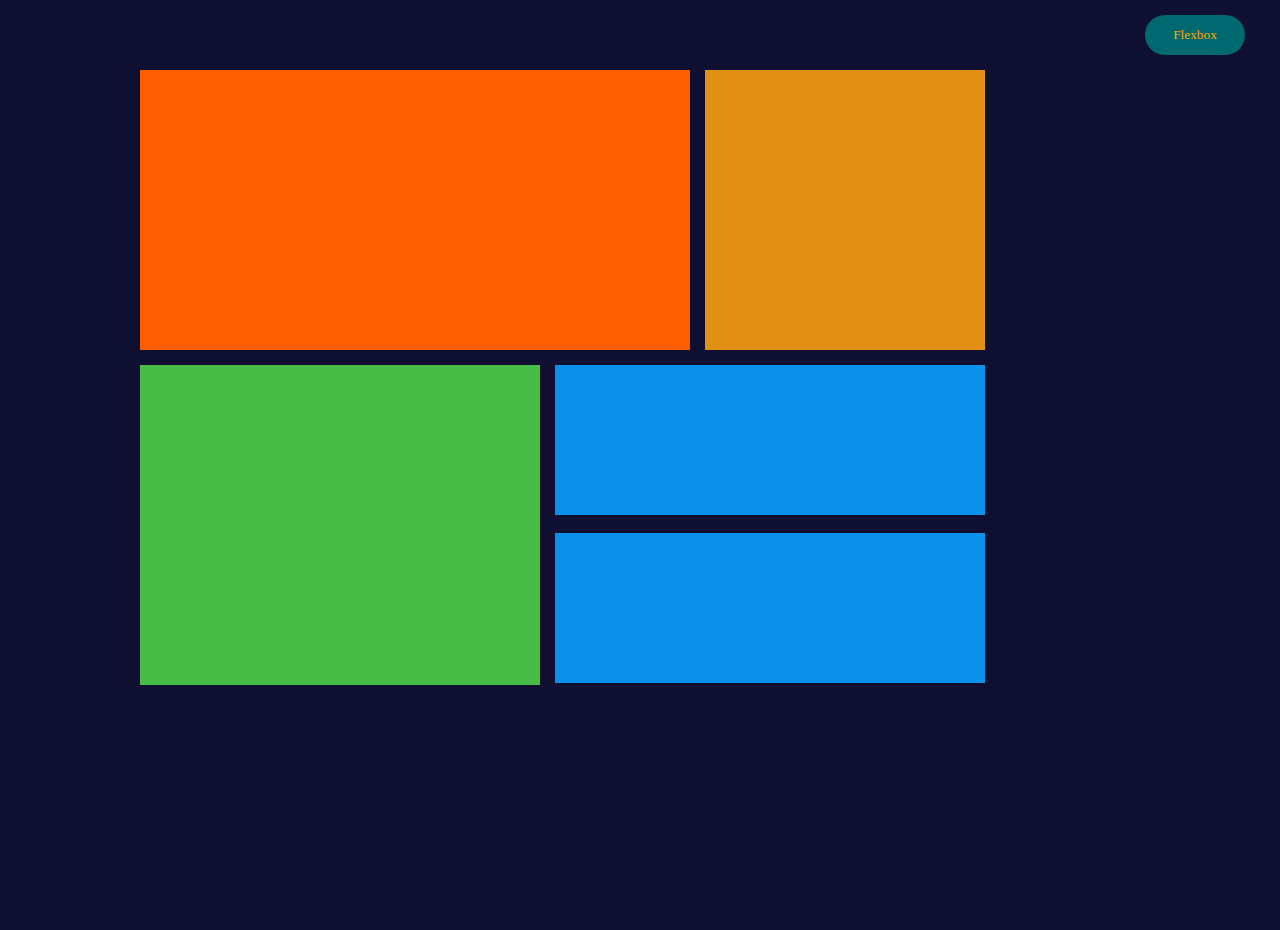
==== grid.html @ 62f55270 "First Commit" ====
<!DOCTYPE html>
<html lang="en">
<head>
    <meta charset="UTF-8">
    <meta http-equiv="X-UA-Compatible" content="IE=edge">
    <meta name="viewport" content="width=device-width, initial-scale=1.0">
    <title>Grid Layout</title>
    <link rel="stylesheet" href="style.css">
</head>
<body>
    <main>
        <header>
        <div><button id="gridbut"><a href="index.html">Flexbox</a></button></div>
    </header>
    <div class="griddiv">
        <div class="TL"></div>
        <div class="TR"></div>
        <div class="BL"></div>
        <div class="BR1"></div> 
        <div class="BR2"></div>                               
     </div>
    </main> 
</body>
</html>
---- style.css ----
header {
    font: 'Lexend Deca';
    text-align: right;
    margin: 10px;
    padding: 5px;
}

body {
    background-color: hsl(0, 0%, 95%);
    color: hsl(0, 0%, 95%);
    max-height: 100vh;
}

@font-face {
    font-family: 'Lexend Deca', 'Big Shoulder Display';
    @import src url(https://fonts.googleapis.com/css2?family=Big+Shoulders+Display:wght@700&family=Lexend+Deca&display=swap);
    font-weight: 400, 700;
    font-size: 15px
}

@media screen and (max-width: 375px) {
    .div {
        display: block;
        flex-direction: row;        
        justify-content: center;
        align-items: center;
    }
}

@media screen and (min-width: 1400px) {
    .div {
        display: flex;
        flex-wrap: nowrap;
        flex-direction: row;
        justify-content: center;
        align-items: center;
    }
}

a {
    text-decoration-line: none;
    color: orange;
}

#gridbut {
    text-decoration-line: none;
    background-color: hsl(184, 100%, 22%);
    color: orange;
    width: 100px;
    margin: 0px;
}

img {
    float: left;
    margin: 50px;
    padding-right: 80px;
}

.container {
    display: flex;
    flex-direction: row;
    justify-content: center;
    flex-flow: nowrap;
    margin: 80px;
    margin-top: 30px;
    padding: 40px;
    box-sizing: border-box;
    height: 550px;
    width: 1100px;
}

.div1 {
    background-color: hsl(31, 77%, 52%);
    width: 350px;
    height: 550px;
    line-height: 25px;
    border-top-left-radius: 10px;
    border-bottom-left-radius: 10px;
}

.div2 {
    background-color: hsl(184, 100%, 22%);
    width: 350px;
    height: 550px;
    line-height: 25px;
}

.div3 {
    background-color: hsl(179, 100%, 13%);
    width: 350px;
    height: 550px;
    line-height: 25px;
    border-top-right-radius: 10px;
    border-bottom-right-radius: 10px;
}

h1 {
    color: hsl(0, 0%, 95%);
    font-family: 'Big Shoulders Display';
    margin-left: 30px;
    margin-right: 45px;
    padding: 20px;
}

p {
    color: hsla(0, 0%, 100%, 0.75);
    font-family: 'Lexend Deca';
    margin-left: 30px;
    margin-right: 40px;
    padding: 20px;
}

button {
    background-color: hsl(0, 0%, 95%);
    border-radius: 30px;
    border-style: none;
    text-align: center;
    font-family: 'Lexend Deca';
    width: 150px;
    height: 40px;
    margin: 40px;
}

/**Grid Layout**/

body {
    background-color: rgb(15, 15, 49);
    padding-left: 70px;
    margin-top: 10px;
    margin-right: 20px;
    margin-bottom: 20px;
    margin-left: 70px;
    min-height: 100vh;
}

.griddiv {
    display: grid;
    grid-template-areas:
        'a a b'
        'c d d'
        'c e e';
    gap: 15px;
    width: 845px;
    height: 615px;
}

.TL {
    background-color: rgb(255, 94, 0);
    grid-area: a;
    width: 550px;
    height: 280px;
}

.TR {
    background-color: rgb(226, 144, 20);
    grid-area: b;
    width: 280px;
    height: 280px;
}

.BL {
    background-color: rgb(70, 187, 70);
    grid-area: c;
    width: 400px;
    height: 320px;
}

.BR1 {
    background-color: rgb(12, 145, 234);
    grid-area: d;
    width: 430px;
    height: 150px;
    margin-bottom: 0px;
}

.BR2 {
    background-color: rgb(12, 145, 234);
    grid-area: e;
    width: 430px;
    height: 150px;
}

@media screen and (max-width: 375px) {
    .griddiv {
        display: block;
        gap: 10px;
        grid-template-areas:
            'a'
            'b'
            'c'
            'd'
            'e';
    }
}

@media screen and (min-width: 1400px) {
    .griddiv {
        display: grid;
        gap: 15px;
        grid-template-areas:
            'a a b'
            'c d d'
            'c e e';
    }
}
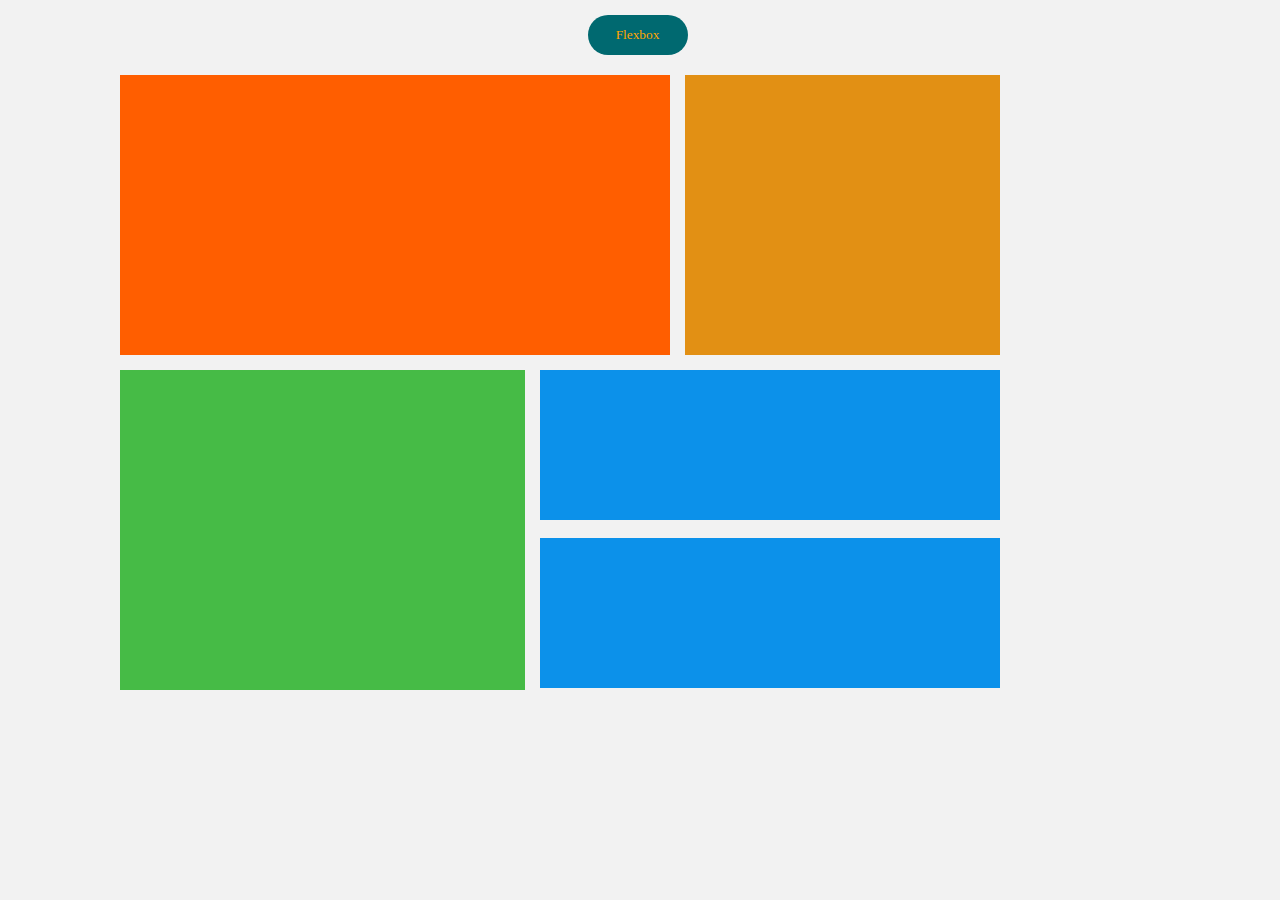
==== commit 64dbd85d: "final" ====
--- a/grid.html
+++ b/grid.html
@@ -1,5 +1,6 @@
 <!DOCTYPE html>
 <html lang="en">
+
 <head>
     <meta charset="UTF-8">
     <meta http-equiv="X-UA-Compatible" content="IE=edge">
@@ -7,18 +8,20 @@
     <title>Grid Layout</title>
     <link rel="stylesheet" href="style.css">
 </head>
+
 <body>
     <main>
         <header>
-        <div><button id="gridbut"><a href="index.html">Flexbox</a></button></div>
-    </header>
-    <div class="griddiv">
-        <div class="TL"></div>
-        <div class="TR"></div>
-        <div class="BL"></div>
-        <div class="BR1"></div> 
-        <div class="BR2"></div>                               
-     </div>
-    </main> 
+            <div><button id="gridbut"><a href="index.html">Flexbox</a></button></div>
+        </header>
+        <div class="grid">
+            <div class="TL"></div>
+            <div class="TR"></div>
+            <div class="BL"></div>
+            <div class="BR1"></div>
+            <div class="BR2"></div>
+        </div>
+    </main>
 </body>
+
 </html>--- a/style.css
+++ b/style.css
@@ -1,14 +1,15 @@
+/* Flexbox */
 header {
     font: 'Lexend Deca';
-    text-align: right;
-    margin: 10px;
+    text-align: center;
+    margin: 10px 10px 0px 5px;
     padding: 5px;
 }
 
 body {
+    margin: 0px;
     background-color: hsl(0, 0%, 95%);
     color: hsl(0, 0%, 95%);
-    max-height: 100vh;
 }
 
 @font-face {
@@ -19,21 +20,8 @@
 }
 
 @media screen and (max-width: 375px) {
-    .div {
-        display: block;
-        flex-direction: row;        
-        justify-content: center;
-        align-items: center;
-    }
-}
-
-@media screen and (min-width: 1400px) {
-    .div {
-        display: flex;
-        flex-wrap: nowrap;
-        flex-direction: row;
-        justify-content: center;
-        align-items: center;
+    .container {
+        flex-direction: column;
     }
 }
 
@@ -52,43 +40,39 @@
 
 img {
     float: left;
-    margin: 50px;
-    padding-right: 80px;
+    margin: 45px;
+    padding-right: 50%;
 }
 
 .container {
     display: flex;
-    flex-direction: row;
     justify-content: center;
-    flex-flow: nowrap;
-    margin: 80px;
-    margin-top: 30px;
-    padding: 40px;
+    align-items: center;
+    margin: auto;
+    padding-top: 50px;
     box-sizing: border-box;
-    height: 550px;
-    width: 1100px;
 }
 
-.div1 {
+.divsedan {
     background-color: hsl(31, 77%, 52%);
-    width: 350px;
-    height: 550px;
+    width: 305px;
+    height: 470px;
     line-height: 25px;
     border-top-left-radius: 10px;
     border-bottom-left-radius: 10px;
 }
 
-.div2 {
+.divsuv {
     background-color: hsl(184, 100%, 22%);
-    width: 350px;
-    height: 550px;
+    width: 305px;
+    height: 470px;
     line-height: 25px;
 }
 
-.div3 {
+.divluxury {
     background-color: hsl(179, 100%, 13%);
-    width: 350px;
-    height: 550px;
+    width: 305px;
+    height: 470px;
     line-height: 25px;
     border-top-right-radius: 10px;
     border-bottom-right-radius: 10px;
@@ -97,50 +81,71 @@
 h1 {
     color: hsl(0, 0%, 95%);
     font-family: 'Big Shoulders Display';
-    margin-left: 30px;
-    margin-right: 45px;
+    font-weight: 700;
+    margin: 0px 0px 0px 20px;
     padding: 20px;
 }
 
 p {
     color: hsla(0, 0%, 100%, 0.75);
     font-family: 'Lexend Deca';
-    margin-left: 30px;
-    margin-right: 40px;
+    font-weight: 400;
+    font-size: 15px;
+    margin: 0px 0px 0px 20px;
     padding: 20px;
 }
 
 button {
-    background-color: hsl(0, 0%, 95%);
     border-radius: 30px;
     border-style: none;
     text-align: center;
     font-family: 'Lexend Deca';
     width: 150px;
     height: 40px;
-    margin: 40px;
+    margin: 40px 0px 40px 45px;
+    cursor: pointer;
 }
 
-/**Grid Layout**/
-
-body {
-    background-color: rgb(15, 15, 49);
-    padding-left: 70px;
-    margin-top: 10px;
-    margin-right: 20px;
-    margin-bottom: 20px;
-    margin-left: 70px;
-    min-height: 100vh;
+#but1 {
+    color: hsl(31, 77%, 52%);
 }
 
-.griddiv {
+#but2 {
+    color: hsl(184, 100%, 22%);
+}
+
+#but3 {
+    color: hsl(179, 100%, 13%);
+}
+
+#but1:hover {
+    border: 2px solid hsl(0, 0%, 95%);
+    background-color: hsl(31, 77%, 52%);
+    color: hsl(0, 0%, 95%);
+}
+
+#but2:hover {
+    border: 2px solid hsl(0, 0%, 95%);
+    background-color: hsl(184, 100%, 22%);
+    color: hsl(0, 0%, 95%);
+}
+
+#but3:hover {
+    border: 2px solid hsl(0, 0%, 95%);
+    background-color: hsl(179, 100%, 13%);
+    color: hsl(0, 0%, 95%);
+}
+
+/*Grid Layout*/
+.grid {
+    margin: 15px 0px 0px 120px;
     display: grid;
     grid-template-areas:
         'a a b'
         'c d d'
         'c e e';
     gap: 15px;
-    width: 845px;
+    width: 880px;
     height: 615px;
 }
 
@@ -154,21 +159,21 @@
 .TR {
     background-color: rgb(226, 144, 20);
     grid-area: b;
-    width: 280px;
+    width: 315px;
     height: 280px;
 }
 
 .BL {
     background-color: rgb(70, 187, 70);
     grid-area: c;
-    width: 400px;
+    width: 405px;
     height: 320px;
 }
 
 .BR1 {
     background-color: rgb(12, 145, 234);
     grid-area: d;
-    width: 430px;
+    width: 460px;
     height: 150px;
     margin-bottom: 0px;
 }
@@ -176,14 +181,12 @@
 .BR2 {
     background-color: rgb(12, 145, 234);
     grid-area: e;
-    width: 430px;
+    width: 460px;
     height: 150px;
 }
 
-@media screen and (max-width: 375px) {
-    .griddiv {
-        display: block;
-        gap: 10px;
+@media screen and (max-width: 376px) {
+    .grid {
         grid-template-areas:
             'a'
             'b'
@@ -191,15 +194,4 @@
             'd'
             'e';
     }
-}
-
-@media screen and (min-width: 1400px) {
-    .griddiv {
-        display: grid;
-        gap: 15px;
-        grid-template-areas:
-            'a a b'
-            'c d d'
-            'c e e';
-    }
 }